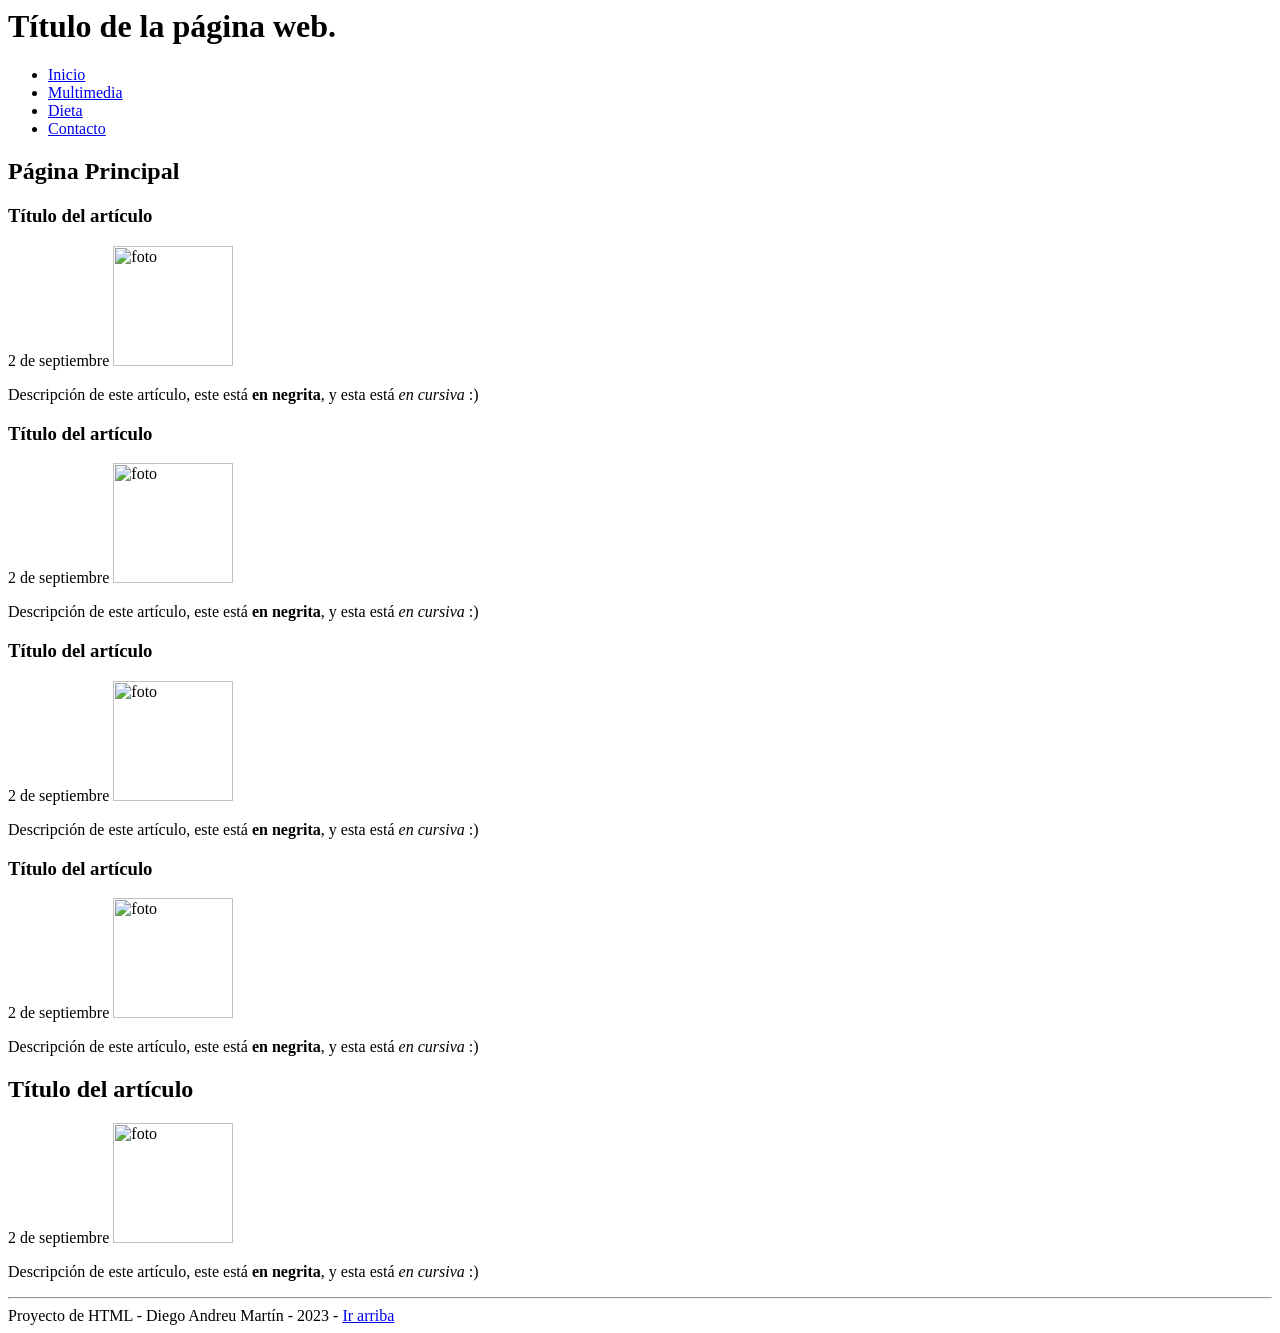
==== index.html @ 7a1eb668 "Initial commit" ====
<html>
    <head>
        <meta charset="UTF-8">
        <link rel="icon" type="images/png" href="images/logo.png">
        <title>La Plaza Hispana</title>
    </head>
    <body>
        <header>

    <h1>Título de la página web.</h1>

    <nav>
        <ul>
            <li><a href="#">Inicio</a></li>
            <li><a href="multimedia.html">Multimedia</a></li>
            <li><a href="dieta.html">Dieta</a></li>
            <li><a href="contacto.html">Contacto</a></li>
        </ul>
    </nav>
        </header>

        <main>
            <h2>Página Principal</h2>
                <section id="articulos">
                    <article style="border-bottom: 1px solid rgb(gray);margin: bottom 10px;">
                        <h3>Título del artículo</h3>
                        <time datetime="2023-09-03">2 de septiembre</time>
                        <img src="images/photo1.jpg" alt="foto" width="120px">
                        <br />
                        <p>
                            Descripción de este artículo, este está <b>en negrita</b>, y esta está <em>en cursiva</em> :)
                        </p>
                    </article>

                    <article style="border-bottom: 1px solid rgb(gray);margin: bottom 10px;">
                        <h3>Título del artículo</h3>
                        <time datetime="2023-09-02">2 de septiembre</time>
                        <img src="images/photo2.jpg" alt="foto" width="120px">
                        <br />
                        <p>
                            Descripción de este artículo, este está <b>en negrita</b>, y esta está <em>en cursiva</em> :)
                        </p>
                    </article>
                    
                    <article style="border-bottom: 1px solid rgb(gray);margin: bottom 10px;">
                                <h3>Título del artículo</h3>
                                <time datetime="2023-09-02">2 de septiembre</time>
                                <img src="images/photo3.jpg" alt="foto" width="120px">
                                <p>
                                    Descripción de este artículo, este está <b>en negrita</b>, y esta está <em>en cursiva</em> :)
                                </p>
                    </article>
                    
                    <article style="border-bottom: 1px solid rgb(gray);margin: bottom 10px;">
                        <h3>Título del artículo</h3>
                        <time datetime="2023-09-02">2 de septiembre</time>
                        <img src="images/photo4.jpg" alt="foto" width="120px">
                        <br />
                        <p>
                            Descripción de este artículo, este está <b>en negrita</b>, y esta está <em>en cursiva</em> :)
                        </p>
                    </article>
                    
                    <article style="border-bottom: 1px solid rgb(gray);margin: bottom 10px;">
                        <h2>Título del artículo</h2>
                        <time datetime="2023-09-02">2 de septiembre</time>
                        <img src="images/photo5.jpg" alt="foto" width="120px">
                        <br />
                        <p>
                            Descripción de este artículo, este está <b>en negrita</b>, y esta está <em>en cursiva</em> :)
                        </p>
            </article>
                </section>
            </main>
            <hr />
            <footer>
                Proyecto de HTML - Diego Andreu Martín - 2023 - <a href="#top">Ir arriba</a>
            </footer>
        </header>
    </body>
</html>
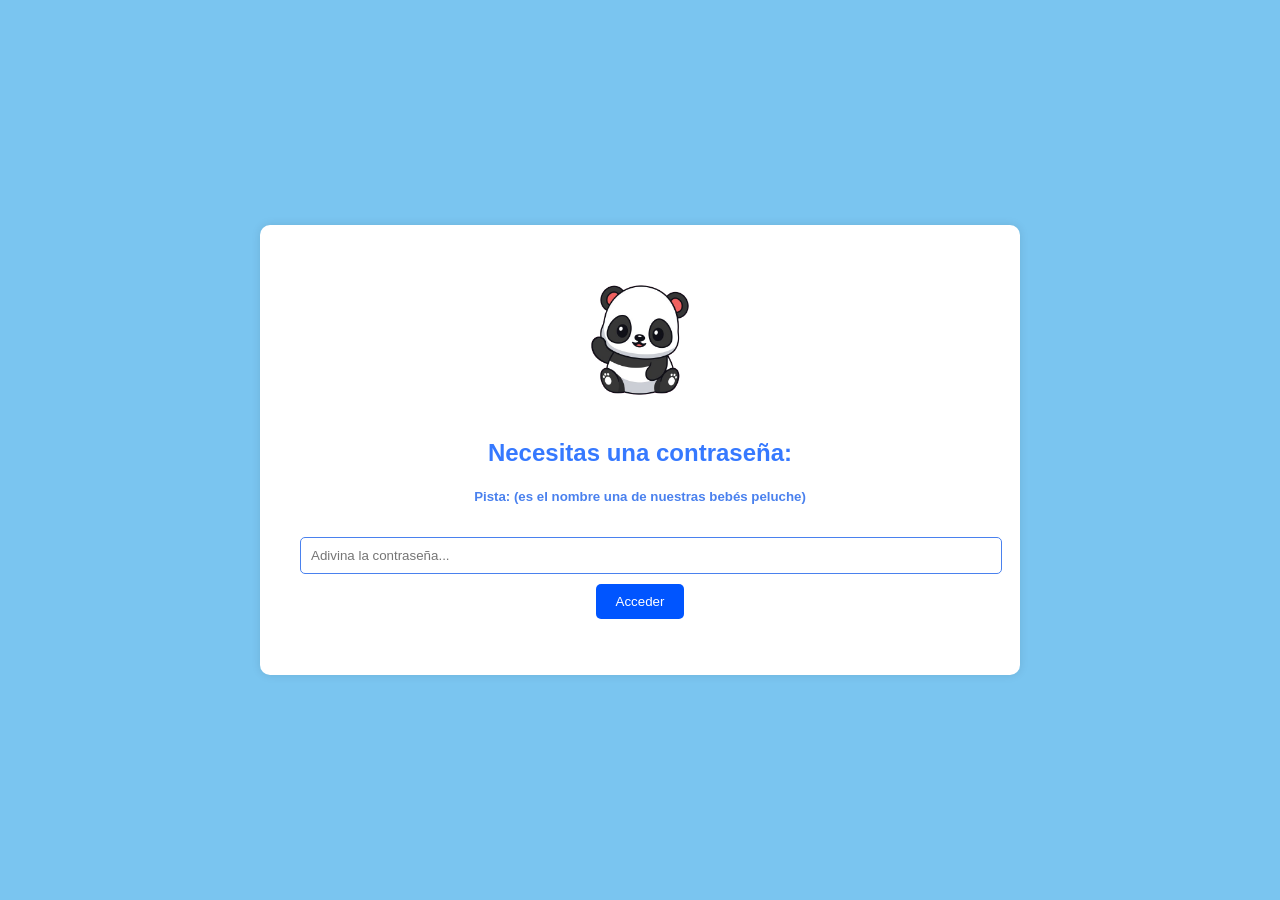
==== commit ce568ad2: "Add files via upload" ====
--- a/index.html
+++ b/index.html
@@ -1,81 +1,44 @@
-<html>
-    <head>
-        <meta charset="UTF-8">
-        <link rel="icon" type="images/png" href="images/logo.png">
-        <title>La Plaza Hispana</title>
-    </head>
-    <body>
-        <header>
+<!DOCTYPE html>
+<html lang="es">
+<head>
+    <meta charset="UTF-8">
+    <meta name="viewport" content="width=device-width, initial-scale=1.0">
+    <title>Te amo bebé</title>
+    <link rel="stylesheet" href="styles.css">
+    <link rel="icon" href="blue_heart.png" type="image/x-icon">
+</head>
+<body>
+    <div class="login-container" id="login-container">
+        <div class="login-box">
+            <img src="panda.png" alt="Panda">
+            <h2>Necesitas una contraseña:</h2>
+            <h5>Pista: (es el nombre una de nuestras bebés peluche)</h5>
+            <input type="password" id="password" placeholder="Adivina la contraseña...">
+            <button onclick="checkPassword()">Acceder</button>
+            <p id="error-message"></p>
+        </div>
+    </div>
 
-    <h1>Título de la página web.</h1>
-
-    <nav>
-        <ul>
-            <li><a href="#">Inicio</a></li>
-            <li><a href="multimedia.html">Multimedia</a></li>
-            <li><a href="dieta.html">Dieta</a></li>
-            <li><a href="contacto.html">Contacto</a></li>
-        </ul>
-    </nav>
-        </header>
-
-        <main>
-            <h2>Página Principal</h2>
-                <section id="articulos">
-                    <article style="border-bottom: 1px solid rgb(gray);margin: bottom 10px;">
-                        <h3>Título del artículo</h3>
-                        <time datetime="2023-09-03">2 de septiembre</time>
-                        <img src="images/photo1.jpg" alt="foto" width="120px">
-                        <br />
-                        <p>
-                            Descripción de este artículo, este está <b>en negrita</b>, y esta está <em>en cursiva</em> :)
-                        </p>
-                    </article>
-
-                    <article style="border-bottom: 1px solid rgb(gray);margin: bottom 10px;">
-                        <h3>Título del artículo</h3>
-                        <time datetime="2023-09-02">2 de septiembre</time>
-                        <img src="images/photo2.jpg" alt="foto" width="120px">
-                        <br />
-                        <p>
-                            Descripción de este artículo, este está <b>en negrita</b>, y esta está <em>en cursiva</em> :)
-                        </p>
-                    </article>
-                    
-                    <article style="border-bottom: 1px solid rgb(gray);margin: bottom 10px;">
-                                <h3>Título del artículo</h3>
-                                <time datetime="2023-09-02">2 de septiembre</time>
-                                <img src="images/photo3.jpg" alt="foto" width="120px">
-                                <p>
-                                    Descripción de este artículo, este está <b>en negrita</b>, y esta está <em>en cursiva</em> :)
-                                </p>
-                    </article>
-                    
-                    <article style="border-bottom: 1px solid rgb(gray);margin: bottom 10px;">
-                        <h3>Título del artículo</h3>
-                        <time datetime="2023-09-02">2 de septiembre</time>
-                        <img src="images/photo4.jpg" alt="foto" width="120px">
-                        <br />
-                        <p>
-                            Descripción de este artículo, este está <b>en negrita</b>, y esta está <em>en cursiva</em> :)
-                        </p>
-                    </article>
-                    
-                    <article style="border-bottom: 1px solid rgb(gray);margin: bottom 10px;">
-                        <h2>Título del artículo</h2>
-                        <time datetime="2023-09-02">2 de septiembre</time>
-                        <img src="images/photo5.jpg" alt="foto" width="120px">
-                        <br />
-                        <p>
-                            Descripción de este artículo, este está <b>en negrita</b>, y esta está <em>en cursiva</em> :)
-                        </p>
-            </article>
-                </section>
-            </main>
-            <hr />
-            <footer>
-                Proyecto de HTML - Diego Andreu Martín - 2023 - <a href="#top">Ir arriba</a>
-            </footer>
-        </header>
-    </body>
-</html>+    <div class="anniversary-container" id="anniversary-container" style="display: none;">
+        <h1>💙 ¡FELICES CUATRO MESES! 💙</h1>
+        <h2>12/08/23</h2>
+        <div class="photos">
+            <img src="photo1.jpg" alt="Foto 1">
+            <img src="photo2.jpg" alt="Foto 2">
+            <img src="photo3.jpg" alt="Foto 3">
+            <img src="photo4.jpg" alt="Foto 4">
+            <img src="photo5.jpg" alt="Foto 5">
+            <img src="photo6.jpg" alt="Foto 6">
+        </div>
+        <div class="letter">
+            <h3>Cartita
+                💙✉️</h3>
+            <div class="letter-content">
+                <!-- Aquí puedes escribir tu carta -->
+                <p>Felices 4 meses mi amorcito, ya que este mes se nos ha complicado el poder vernos, se me ha ocurrido hacerte este regalito que se me ocurrió, para que a mi bebé no le falte de nada y menos aún en un día especial para nosotros. Quiero que sepas que eres la niña más preciosa de este mundo, y de los mundos próximos a este mi vida. Siento mucho no haber podido estar a tu lado en nuestro cuarto mes, pero sabes que esto no depende de mí, y por desgracia tampoco en mi cumple amorcito. Ojalá poder traerte un día conmigo de viaje. Gracias por todo el amor que me das día a día mi niña, gracias por tus enseñanzas, porque si, me enseñas muchas cosas cada día, y quiero que sepas, que a pesar que a veces pasamos malos momentos, mi amor jamás disminuyó ni lo más mínimo por ti. Quiero que sepas que quiero afrontarlo todo a tu lado, porque yo sé que la relación tiene que ser 50/50, pero a veces, estaremos 30/80, 10/90 e incluso por tí estaría 1/99, e incluso si el mundo se te cae, yo estaré a tu lado porque quiero que realmente sientas querida y amada cada día. Siento todas las veces que la cago, admito que no siempre hago las cosas bien, pero ya sabiendo que cosas sí te gustan y cuáles no, me enseñas a mejorar cada día, porque quiero ser el mejor novio para ti. Espero que te guste este detallito que te hice, no es la gran cosa, pero quería hacerte algo bonito por este día. Que sepas amo pasar tiempo a tu lado, ya sea en persona o en videollamada. Yo me siento completo a tu lado. Espero poder verte pronto de nuevo en persona mi amor, que te quiero llenar esa carita hermosa de besos. Ante mis ojos eres preciosa mi niña, enserio, me encanta todo de ti. Por muchos más meses a tu lado, TE AMO MUCHÍSIMO PRECIOSA 💙💙</p>
+            </div>
+        </div>
+    </div>
+    <script src="script.js"></script>
+</body>
+</html>
--- a/styles.css
+++ b/styles.css
@@ -0,0 +1,188 @@
+/* Estilos base */
+body {
+    font-family: Arial, sans-serif;
+    background-color: #7ac5f0;
+    margin: 0;
+    padding: 0;
+    display: flex;
+    justify-content: center;
+    align-items: center;
+    min-height: 100vh;
+    background-image: url('images/background.jpg'); /* Puedes agregar corazones azules al fondo */
+    background-size: cover;
+    flex-direction: column;
+}
+
+
+.input-container {
+    position: relative;
+    margin-top: 20px;
+    height: 40px; /* Altura inicial del contenedor */
+    overflow: hidden; /* Ocultar contenido fuera del contenedor */
+    transition: height 0.3s ease; /* Transición suave */
+    display: flex; /* Añadido */
+    justify-content: center; /* Añadido */
+    align-items: center; /* Añadido */
+}
+
+.input-container input {
+    width: 100%;
+    padding: 10px;
+    border: 1px solid #68d4ff;
+    border-radius: 5px;
+    transition: transform 0.3s ease;
+    box-sizing: border-box; /* Añadido */
+}
+.login-container, .anniversary-container {
+    text-align: center;
+    width: 100%;
+    max-width: 800px;
+}
+
+.login-box {
+    background-color: #fff;
+    padding: 40px;
+    border-radius: 10px;
+    box-shadow: 0 0 10px rgba(0, 0, 0, 0.1);
+    margin: 20px;
+}
+
+.login-box img {
+    width: 150px;
+}
+
+.login-box h2 {
+    color: #3679ff;
+
+}.login-box h5 {
+    color: #4a81ee;
+}
+.login-box input {
+    padding: 10px;
+    margin: 10px 0;
+    width: 100%;
+    border: 1px solid #ddd;
+    border-radius: 5px;
+    border-color: #4a81ee;
+}
+
+.login-box button {
+    padding: 10px 20px;
+    background-color: #0055ff;
+    border: none;
+    border-radius: 5px;
+    color: #ffffff;
+    cursor: pointer;
+}
+
+.login-box button:hover {
+    background-color: #3366ff;
+}
+
+#error-message {
+    color: red;
+}
+
+.anniversary-container h1 {
+    color: #ffffff;
+    font-size: 2.5em;
+}
+
+.anniversary-container h2 {
+    color: #ffffff;
+    font-size: 1.5em;
+}
+
+.photos {
+    display: grid;
+    grid-template-columns: repeat(3, 1fr);
+    gap: 10px;
+    justify-items: center;
+}
+
+.photos img {
+    width: 200px;
+    height: 200px;
+    border-radius: 10px;
+    object-fit: cover;
+    transition: transform 0.3s ease;
+    cursor: pointer;
+}
+
+.photos img:hover {
+    transform: scale(1.5);
+}   
+
+.letter {
+    margin-top: 20px;
+    background-color: #e7f1f9;
+    padding: 40px;
+    border-radius: 10px;
+    box-shadow: 0 0 10px rgba(0, 0, 0, 0.1);
+    margin-bottom: 20px;
+}
+
+.letter-content {
+    text-align: left;
+    color: #000000;
+}
+
+
+/* Media queries */
+@media (max-width: 768px) {
+    .photos img {
+        width: 150px;
+        height: 150px;
+    }
+
+    .letter {
+        padding: 20px;
+    }
+}
+
+@media (max-width: 480px) {
+    .login-box {
+        padding: 20px;
+    }
+
+    .login-box img {
+        width: 100px;
+    }
+
+    .anniversary-container h1 {
+        font-size: 2em;
+    }
+
+    .anniversary-container h2 {
+        font-size: 1.2em;
+    }
+
+    .photos {
+        grid-template-columns: repeat(2, 1fr);
+    }
+
+    .photos img {
+        width: 100px;
+        height: 100px;
+    }
+
+    .letter {
+        padding: 15px;
+    }
+}
+
+/* Añade estas reglas a tu archivo styles.css */
+
+.login-container,
+.anniversary-container {
+    transition: opacity 1s ease-in-out;
+}
+
+.hidden {
+    opacity: 0;
+    pointer-events: none; /* Esto hace que el elemento no sea clicable mientras es invisible */
+}
+
+.visible {
+    opacity: 1;
+}
